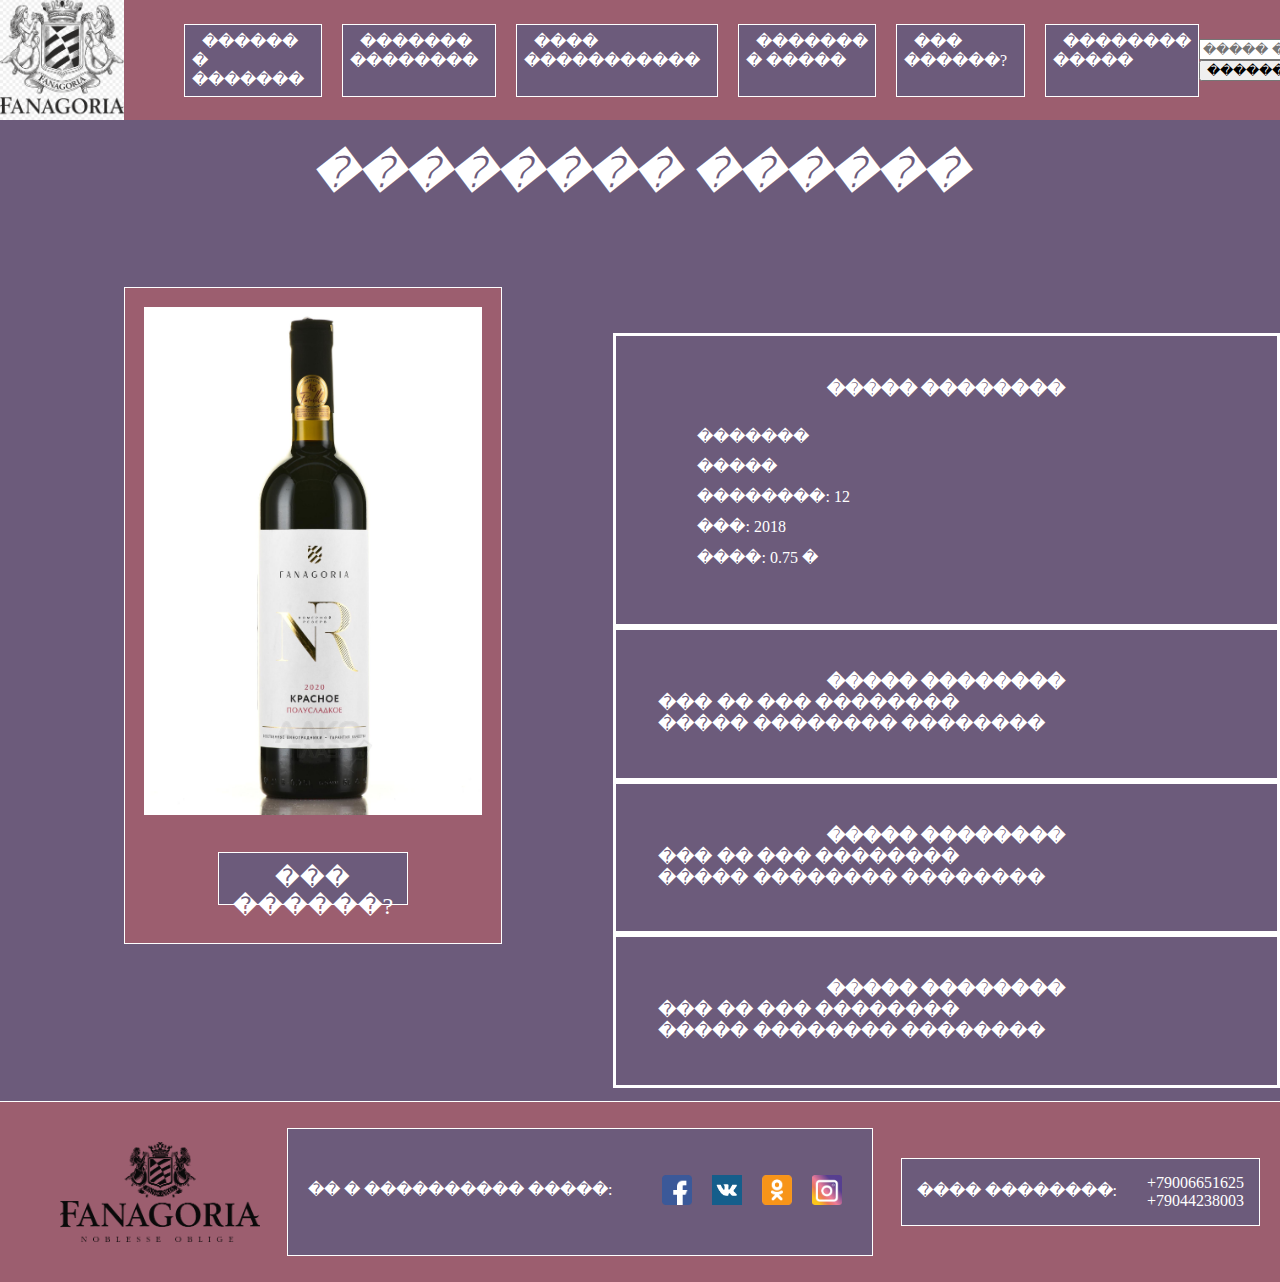
==== page/cartohka.html @ 8573b709 "Add files via upload" ====
<!DOCTYPE html>
<html lang="ru">
<!--��������� ��������-->
    <head>
	<meta charset="utf-8">
        <title>�������� ������</title> <!--�������� ��������-->
        <link rel="stylesheet"
              href="../css/cartohka.css"
              type="text/css">

    </head>

<!--�������� ����� ��������-->
    <body>

        <!--������ �����-->
        <header id="desctop-menu">
            <!--��� ��������-->

            <nav>

                <div class="logo">

                    <a href="../index.html"
                       target="_self">

                        <img src="../picture/logo/logo.png"
                             alt="�������"
                             width="124px"
                             height="124px">
                    </a>

                </div>

                <div class="menu">

                    <ul>

                        <li>

                            <a href="../page/priroda.html"
                               target="_self">
                                ������ � �������
                            </a>

                        </li>

                        <li>

                            <a href="../index.html"
                               target="_self">
                                ������� ��������
                            </a>

                        </li>

                        <li>

                            <a href="../page/catalog.html"
                               target="_self">
                                ���� �����������
                            </a>

                        </li>

                        <li>

                            <a href="../page/news.html"
                               target="_self">
                                ������� � �����
                            </a>

                        </li>

                        <li>

                            <a href="../page/gdekupit.html"
                               target="_self">
                                ��� ������?
                            </a>

                        </li>

                        <li>

                            <a href="../page/contact.html"
                               target="_self">
                                �������� �����
                            </a>

                        </li>

                    </ul>

                </div>

                <div class="search">

                    <form>

                        <input type="search"
                               autocomplete="search"
                               placeholder="����� �� �����">

                        <input type="submit"
                               value="������">

                    </form>

                </div>

            </nav>

        </header>

        <!--��������� ����-->

        <header id="mobail-menu">

            <h1>
                <a href="../index.html"
                   target="_self">

                    <img src="../picture/logo/logo.png"
                         alt="�������"
                         width="70%"
                         height="310px">
                </a>
            </h1>

            <input class="menu-btn"
                   type="checkbox"
                   id="menu-btn" />

            <label class="menu-icon"
                   for="menu-btn">

                <span class="navicon"></span>

            </label>

            <nav class='menu'>

                <h2>����</h2>

                <a class='nav-item'
                   href="../page/priroda.html"
                   target="_self">
                    ������ � �������
                </a>

                <a class='nav-item'
                   href="../index.html"
                   target="_self">
                    ������� ��������
                </a>

                <a class='nav-item'
                   href="../page/catalog.html"
                   target="_self">
                    ���� �����������
                </a>

                <a class='nav-item'
                   href="../page/news.html"
                   target="_self">
                    ������� � �����
                </a>

                <a class='nav-item'
                   href="../page/gdekupit.html"
                   target="_self">
                    ��� ������?
                </a>

                <a class='nav-item'
                   href="../page/Contact-form.html"
                   target="_self">
                    �������� �����
                </a>

            </nav>

        </header>

        <!--������ ��������� ��������-->
        <main id="desctop-napolnenie">
            <!--������� ����������-->

            <div id="free">

                <h3>�������� ������</h3>

            </div>

            <div class="desctop-content">

                <div class="desctop-map">

                    <img src="../picture/cartochi/photo57968.jpeg"
                         alt="���������"
                         width="90%">

                    <a href="../index.html"
                       target="_blank">��� ������?</a>

                </div>



                <div id="opisanie">

                    <div class="haracter">
                        <h5 class="zagl">����� ��������</h5>
                        <ul>
                            <li>�������</li>
                            <li>�����</li>
                            <li>��������: 12</li>
                            <li>���: 2018</li>
                            <li>����: 0.75 �</li>
                        </ul>
                    </div>

                    <div class="haracter">
                        <h5 class="zagl">����� ��������</h5>
                        <p>��� �� ��� ��������<br>����� �������� ��������</p>
                    </div>

                    <div class="haracter">
                        <h5 class="zagl">����� ��������</h5>
                        <p>��� �� ��� ��������<br>����� �������� ��������</p>
                    </div>

                    <div class="haracter">
                        <h5 class="zagl">����� ��������</h5>
                        <p>��� �� ��� ��������<br>����� �������� ��������</p>
                    </div>

                </div>

            </div>

        </main>

        <!--��������� ����������-->
        <main id="mobail-napolnenie">

            <div id="free">

                <h3>�������� ������</h3>

            </div>

            <div class="mobail-content">

                <div class="desctop-map">

                    <img src="../picture/cartochi/photo57968.jpeg"
                         alt="���������"
                         width="90%">

                    <a href="../index.html"
                       target="_blank">��� ������?</a>

                </div>



                <div id="opisanie">

                    <div class="haracter">
                        <h5 class="zagl">����� ��������</h5>
                        <ul>
                            <li>�������</li>
                            <li>�����</li>
                            <li>��������: 12</li>
                            <li>���: 2018</li>
                            <li>����: 0.75 �</li>
                        </ul>
                    </div>

                    <div class="haracter">
                        <h5 class="zagl">����� ��������</h5>
                        <p>��� �� ��� ��������<br>����� �������� ��������</p>
                    </div>

                    <div class="haracter">
                        <h5 class="zagl">����� ��������</h5>
                        <p>��� �� ��� ��������<br>����� �������� ��������</p>
                    </div>

                    <div class="haracter">
                        <h5 class="zagl">����� ��������</h5>
                        <p>��� �� ��� ��������<br>����� �������� ��������</p>
                    </div>

                </div>

            </div>

        </main>

        <!--������ �������-->
        <footer class="desctop-podval">
            <!--���������� ������-->

            <div class="left-podval">

                <img src="../picture/logo/logo2.png"
                     alt="�������">

            </div>

            <div class="center-podval">

                <div class="miv-soc">

                    <p>�� � ���������� �����:</p>

                </div>

                <div class="soc-set">

                    <ul>

                        <li>

                            <a href="https://vk.com/"
                               target="_blank">

                                <img src="../picture/icons/feis.png"
                                     alt="�������"
                                     class="icon-soc"
                                     width="30px"
                                     height="30px">

                            </a>

                        </li>

                        <li>

                            <a href="https://vk.com/"
                               target="_blank">

                                <img src="../picture/icons/vk.png"
                                     alt="�������"
                                     class="icon-soc"
                                     width="30px"
                                     height="30px">

                            </a>

                        </li>

                        <li>

                            <a href="https://ru.wikipedia.org/wiki/J"
                               target="_blank">

                                <img src="../picture/icons/odnoclassniki.png"
                                     alt="�������"
                                     class="icon-soc"
                                     width="30px"
                                     height="30px">

                            </a>

                        </li>

                        <li>

                            <a href="https://ru.wikipedia.org/wiki/J"
                               target="_blank">

                                <img src="../picture/icons/inst.png"
                                     alt="�������"
                                     class="icon-soc"
                                     width="30px"
                                     height="30px">

                            </a>

                        </li>

                    </ul>

                </div>

            </div>

            <div class="right-podval">

                <p id="podval-p">���� ��������:</p>

                <p>+79006651625<br>+79044238003</p>

            </div>

        </footer>

        <!--��������� ������-->
        <footer class="mobail-podval">
            <!--��������� ������-->

            <div class="left-podval">

                <img src="../picture/logo/logo2.png"
                     alt="�������">

            </div>

            <div class="center-podval">

                <div class="miv-soc">

                    <p>�� � ���������� �����:</p>

                </div>

                <div class="soc-set">

                    <ul>

                        <li>

                            <a href="https://vk.com/"
                               target="_blank">

                                <img src="../picture/icons/feis.png"
                                     alt="�������"
                                     class="icon-soc"
                                     width="80px"
                                     height="80px">

                            </a>

                        </li>

                        <li>

                            <a href="https://vk.com/"
                               target="_blank">

                                <img src="../picture/icons\vk.png"
                                     alt="�������"
                                     class="icon-soc"
                                     width="80px"
                                     height="80px">

                            </a>

                        </li>

                        <li>

                            <a href="https://ru.wikipedia.org/wiki/J"
                               target="_blank">

                                <img src="../picture/icons/odnoclassniki.png"
                                     alt="�������"
                                     class="icon-soc"
                                     width="80px"
                                     height="80px">

                            </a>

                        </li>

                        <li>

                            <a href="https://ru.wikipedia.org/wiki/J"
                               target="_blank">

                                <img src="../picture/icons/inst.png"
                                     alt="�������"
                                     class="icon-soc"
                                     width="80px"
                                     height="80px">

                            </a>

                        </li>

                    </ul>

                </div>

            </div>

            <div class="right-podval">

                <p id="podval-p">���� ��������:</p>

                <p>+79006651625<br>+79044238003</p>

            </div>

        </footer>



    </body>

</html>
---- css/cartohka.css ----
html {
    height: 100%;
}

body {
    margin: 0; /* ������� ������� ������� � body */
    padding: 0;
    background-color: rgb(108,91,123);
    display: flex;
    flex-direction: column;
    min-height: 100%;
}

main {
    flex: 1 0 auto;
}

footer {
    flex: 0 0 auto;
}

@media screen and (min-width: 1200px) { /*��� ��������*/
    #mobail-menu {
        display: none;
    }

    #mobail-napolnenie {
        display: none
    }

    .mobail-podval {
        display: none;
    }

    /*����� � ������������� ���� �������*/

    header nav {
        display: flex; /* ������� ����� ��������� */
        flex-direction: row; /* ��������� ����������� �������� � ���������� ��� ����� ������� � ������ ���� */
        flex-wrap: nowrap; /* �������� ��������� � ���� ��� ��� ����������� �������� �� ��������� ������ */
        justify-content: space-between; /* ����������� �������� �� �������� ��� */
        align-items: center; /* ����������� �������� �� ��������� ��� */
        background-color: rgb(156,94,111); /*  */
        padding: 0;
        height: 120px;
    }

    .menu ul {
        list-style: none; /* ������� ������� � ������ */
        display: flex;
        flex-flow: row nowrap; /* ������ ������������ �� direction � wrap */
        margin: 0;
        padding: 0;
    }

    .menu li {
        margin-right: 20px; /* ������ ������� ������� ������ */
        border: solid; /* ����������� ������ */
        border-width: thin; /* ������� ������ */
        padding: 7px; /* ������ ���������� ������� �� ������� */
        border-color: rgb(255, 255, 255); /* ������ ���� ������ */
        background-color: rgb(108,91,123); /* ������ ������ ��� */
        font-size: 16px; /* ������ ������ ������ */
        transition: 0.3s; /* ����� ������������ �������� ���������� */
    }

        .menu li:hover { /* ������ ������� ��� ��������� ������� */
            background-color: rgb(89,120,109); /* ������ ��� */
            border-width: medium; /* ������� ������ */
            transform: scale(1.1); /* ���������� ��� ��������� */
        }

        .menu li:last-child {
            margin-right: 0; /* ������� ������ � ���������� ������� ������ */
        }

    .menu a {
        padding: 8px 10px; /* ����������� ������� ������� �� ������ */
    }

    .logo {
        margin-right: 60px; /* ������ ������ ������ ��� �������� */
        margin-bottom: 0;
        padding: 0;
    }

    .menu li a {
        color: rgb(255, 255, 255); /* ������ ���� ������ */
        text-decoration: none; /* ������� ������������� ������ */
    }

    .search {
        margin-right: 20px;
    }

    /*�������� ���������� �������*/
    #free h3 {
        display: block;
        color: white;
        width: max-content;
        font-size: 280%;
        font-style: italic;
        margin: 2%; /*������ ������� �������*/
        margin-left: auto;
        margin-right: auto;
        background-color: rgba(108,91,123,0);
    }

    .desctop-content {
        padding: 0%;
        margin: 1%;
        display: flex;
        flex-direction: row;
        justify-content: space-evenly;
    }

    .desctop-map {
        display: flex;
        flex-direction: column;
        width: 30%;
        height: 30%;
        margin: 5%;
        border: solid;
        border-color: white;
        border-width: thin;
        background-color: rgb(156, 94, 111);
        padding-bottom: 3%;
        padding-top: 1.5%;
    }
        .desctop-map img {
            margin-left: auto;
            margin-right: auto;
        }
        .desctop-map a {
            font-size: 150%;
            text-decoration: none;
            color: white;
            text-align: center;
            border: solid;
            border-color: white;
            border-width: thin;
            background-color: rgb(108,91,123);
            margin: 10%;
            padding-top: 3%;
            margin-left: auto;
            margin-right: auto;
            margin-bottom: 0;
            width: 50%;
            height: 40px;
        }
            .desctop-map a:hover {
                background-color: rgb(89,120,109); /* ������ ��� */
                border-width: medium; /* ������� ������ */
                transform: scale(1.1);
            }

    .opisanie{
        display: flex;
        flex-direction: column;
    }
        .haracter {
            display: flex;
            flex-direction: column;
            border: solid;
            border-color: white;
            border-width: medium;
            padding: 5%;
            margin-right: auto;
            margin-left: auto;
            width: 600px;           
        }
        .haracter:first-child {
            margin-top: 18%;
        }
            .haracter p {
                font-size: 110%;
                text-decoration: none;
                color: white;
                background-color: rgb(108,91,123);
                margin: 2%;
                margin-top: 0;
            }
            .zagl {
                font-size: 110%;
                text-decoration: none;
                color: white;
                text-align: center;
                background-color: rgb(108,91,123);
                margin: 2%;
                margin-bottom: 0;
            }
            .haracter ul {
                list-style: none;
            }
                .haracter li {
                    color: white;
                    margin: 2%;
                }
        /*����� ������� �������*/
        .desctop-podval {
            display: flex; /* ������� ����� ��������� */
            flex-direction: row; /* ��������� ����������� �������� � ���������� ��� ����� ������� � ������ ���� */
            flex-wrap: nowrap; /* �������� ��������� � ���� ��� ��� ����������� �������� �� ��������� ������ */
            justify-content: space-between; /* ����������� �������� �� �������� ��� */
            align-items: center; /* ����������� �������� �� ��������� ��� */
            background-color: rgb(156,94,111); /*  */
            padding: 0;
            height: 180px;
            border-top: solid;
            border-width: thin;
            border-color: white;
        }

    .left-podval {
        width: 200px;
        height: 100px;
        padding: 0;
        margin: 0;
        margin-left: 60px;
    }

        .left-podval img {
            width: 200px;
            height: 100px;
            padding: 0;
            margin: 0;
        }

    .center-podval {
        display: inline-flex;
        flex-direction: row;
        flex-wrap: nowrap;
        justify-content: space-between;
        border: solid;
        border-width: thin;
        border-color: white;
        padding: 20px;
        background-color: rgb(108,91,123);
    }

    .miv-soc {
        display: inline-flex;
        flex-direction: row;
        flex-wrap: nowrap;
        justify-content: left;
        margin-top: 15px;
        font-size: 16px;
        color: white;
    }

    .soc-set {
        display: inline-flex;
        flex-direction: row;
        flex-wrap: nowrap;
        justify-content: right;
    }

        .soc-set ul {
            display: inline-flex;
            flex-direction: row;
            flex-wrap: nowrap;
            justify-content: space-evenly;
            list-style: none;
        }

        .soc-set li {
            margin: 10px;
        }

    .right-podval {
        display: inline-flex;
        flex-direction: row;
        flex-wrap: nowrap;
        justify-content: space-between;
        margin-right: 20px;
        border: solid; /* ����������� ������ */
        border-width: thin;
        border-color: white;
        background-color: rgb(108,91,123);
    }

        .right-podval p {
            margin: 10px;
            font-size: 16px;
            color: white;
            padding: 5px;
        }

    #podval-p {
        margin-top: 17px;
    }
}





@media screen and (max-width: 1020px) { /*��� ������*/
    #desctop-menu {
        display: none;
    }

    .desctop-podval {
        display: none;
    }

    #desctop-napolnenie {
        display: none;
    }

    /*������� ����� � ����������*/

    #menu-btn {
        position: absolute;
        top: -100%;
        left: -100%;
    }

    .menu {
        display: flex;
        justify-content: center;
        align-items: center;
        width: 100%;
        height: 100%;
        grid-area: nav;
        max-width: unset;
        max-height: 0;
        transition: max-height .2s ease-out;
        overflow: hidden;
        margin: 0%;
        padding: 0%;
        flex-direction: column;
        font-size: 400%;
    }

    header {
        width: 100%;
        margin-bottom: 0px;
        background-color: rgb(156,94,111);
        display: grid;
        grid-template-areas:
            "title   title   hamburger"
            "nav     nav     nav";
    }

    h1 {
        grid-area: title;
        padding: 0;
        margin: 0;
        line-height: 0;
        justify-content: left;
    }

    .menu a {
        text-decoration: none;
        color: white;
        border: solid; /* ����������� ������ */
        border-width: thin; /* ������� ������ */
        padding: 7px; /* ������ ���������� ������� �� ������� */
        border-color: rgb(255, 255, 255); /* ������ ���� ������ */
        padding: 20px 20px;
        margin: 10%;
        border-right: 1px solid #f4f4f4;
        background-color: rgb(108,91,123);
        width: 40%;
        height: 100%;
        text-align: center;
        height: max-content;
    }

    .menu-icon {
        grid-area: hamburger;
        cursor: pointer;
        display: flex;
        justify-content: flex-end;
        align-items: baseline;
        padding: 40%;
        position: relative;
        user-select: none;
        visibility: visible;
    }

    .navicon {
        background: #333;
        display: block;
        height: 15px;
        width: 200px;
        position: relative;
    }

        .navicon:before {
            top: 30px;
        }

        .navicon:after {
            top: -30px;
        }

        .navicon:before, .navicon:after {
            background: #333;
            display: block;
            width: 100%;
            height: 100%;
            content: '';
            position: absolute;
            transition: transform .2s ease-out;
        }

    .menu-btn:checked ~ .menu {
        max-height: max-content;
    }

    .menu-btn:checked ~ .menu-icon .navicon {
        background: transparent;
    }

        .menu-btn:checked ~ .menu-icon .navicon:before {
            transform: rotate(-45deg);
        }

        .menu-btn:checked ~ .menu-icon .navicon:after {
            transform: rotate(45deg);
        }

        .menu-btn:checked ~ .menu-icon .navicon:before,
        .menu-btn:checked ~ .menu-icon .navicon:after {
            top: 0;
        }

    /*�������� ���������� ��������� ������*/
    #free h3 {
        display: block;
        color: white;
        width: max-content;
        font-size: 280%;
        font-style: italic;
        margin: 2%; /*������ ������� �������*/
        margin-left: auto;
        margin-right: auto;
        background-color: rgba(108,91,123,0);
    }

    .mobail-content {
        padding: 0%;
        margin: 1%;
        display: flex;
        flex-direction: column;
    }

    .desctop-map {
        display: flex;
        flex-direction: column;
        width: 90%;
        height: 90%;
        margin: 5%;
        border: solid;
        border-color: white;
        border-width: thin;
        background-color: rgb(156, 94, 111);
        padding-bottom: 3%;
        padding-top: 1.5%;
    }

        .desctop-map img {
            margin-left: auto;
            margin-right: auto;
        }

        .desctop-map a {
            font-size: 150%;
            text-decoration: none;
            color: white;
            text-align: center;
            border: solid;
            border-color: white;
            border-width: thin;
            background-color: rgb(108,91,123);
            margin: 10%;
            padding-top: 4%;
            margin-left: auto;
            margin-right: auto;
            margin-bottom: 0;
            width: 30%;
            height: 60px;
        }

            .desctop-map a:hover {
                background-color: rgb(89,120,109); /* ������ ��� */
                border-width: medium; /* ������� ������ */
                transform: scale(1.1);
            }

    .opisanie {
        display: flex;
        flex-direction: column;
    }

    .haracter {
        display: flex;
        flex-direction: column;
        border: solid;
        border-color: white;
        border-width: medium;
        padding: 5%;
        margin-right: auto;
        margin-left: auto;
        width: 600px;
    }

        .haracter:first-child {
            margin-top: 3%;
        }
        .haracter:last-child {
            margin-bottom: 3%;
        }
        .haracter p {
            font-size: 110%;
            text-decoration: none;
            color: white;
            background-color: rgb(108,91,123);
            margin: 2%;
            margin-top: 0;
        }

    .zagl {
        font-size: 110%;
        text-decoration: none;
        color: white;
        text-align: center;
        background-color: rgb(108,91,123);
        margin: 2%;
        margin-bottom: 0;
    }

    .haracter ul {
        list-style: none;
    }

    .haracter li {
        color: white;
        margin: 2%;
    }

    /*����� ������� ���������*/
    .mobail-podval {
        display: flex; /* ������� ����� ��������� */
        flex-direction: column; /* ��������� ����������� �������� � ���������� ��� ����� ������� � ������ ���� */
        flex-wrap: nowrap; /* �������� ��������� � ���� ��� ��� ����������� �������� �� ��������� ������ */
        align-items: center; /* ����������� �������� �� ��������� ��� */
        background-color: rgb(156,94,111); /*  */
        padding: 0;
        margin: 0;
        border-top: solid;
        border-width: thin;
        border-color: white;
        height: max-content;
    }

    .left-podval {
        width: 60%;
        height: 60%;
        padding: 0;
        margin: 5%;
        margin-left: 7%;
    }

        .left-podval img {
            width: 100%;
            height: 100%;
            padding: 0;
            margin: 0;
        }

    .center-podval {
        display: flex;
        flex-direction: column;
        flex-wrap: nowrap;
        justify-content: center;
        border: solid;
        border-width: thin;
        border-color: white;
        padding: 10px;
        background-color: rgb(108,91,123);
        margin: 5%;
        margin-top: 0;
    }

    .miv-soc {
        font-size: 280%;
        color: white;
        margin-right: auto;
        margin-left: 165px;
        margin-bottom: -30px;
    }

    .soc-set ul {
        display: inline-flex;
        flex-wrap: nowrap;
        justify-content: center;
        list-style: none;
    }

    .soc-set li {
        margin: 50px;
    }

    .right-podval {
        display: inline-flex;
        margin-bottom: 4%;
        padding: 3%;
        border: solid; /* ����������� ������ */
        border-width: thin;
        border-color: white;
        background-color: rgb(108,91,123);
    }

        .right-podval p {
            font-size: 280%;
            color: white;
        }

    #podval-p {
        margin-top: 60px;
        margin-right: 60px;
    }
}
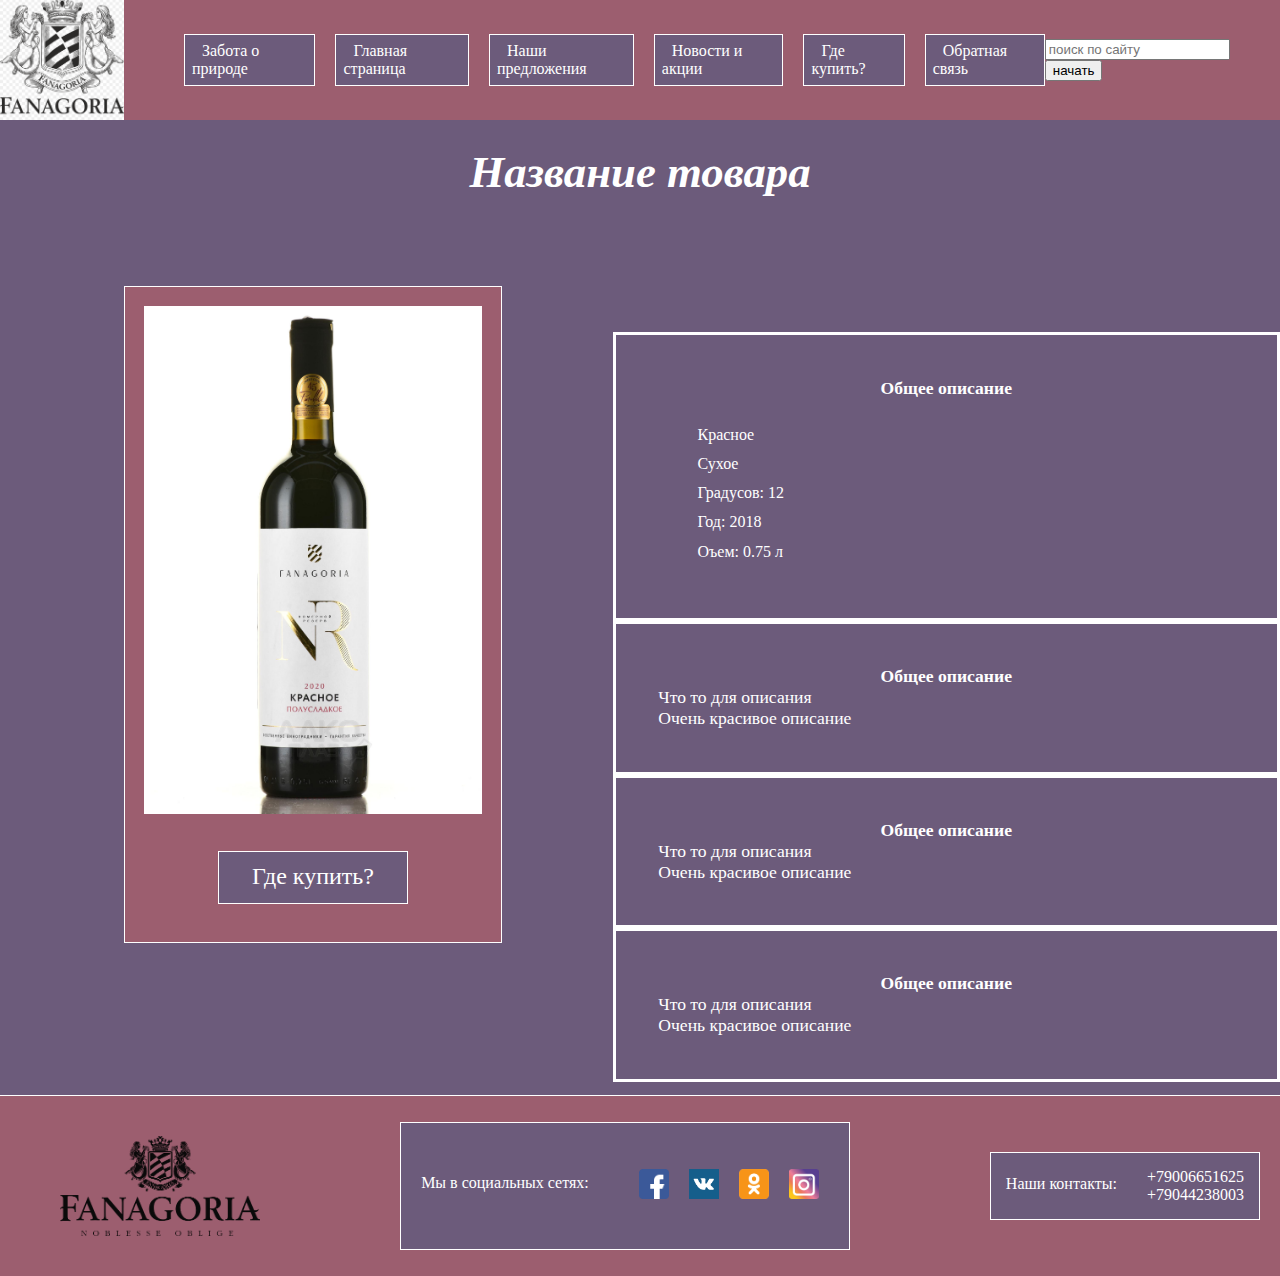
==== commit cb15bb25: "cartohka.html" ====
--- a/page/cartohka.html
+++ b/page/cartohka.html
@@ -1,21 +1,21 @@
 <!DOCTYPE html>
 <html lang="ru">
-<!--��������� ��������-->
+<!--Заголовок страницы-->
     <head>
 	<meta charset="utf-8">
-        <title>�������� ������</title> <!--�������� ��������-->
+        <title>Карточка товара</title> <!--Название страницы-->
         <link rel="stylesheet"
               href="../css/cartohka.css"
               type="text/css">
 
     </head>
 
-<!--�������� ����� ��������-->
+<!--Основная часть страницы-->
     <body>
 
-        <!--������ �����-->
+        <!--Начало шапки-->
         <header id="desctop-menu">
-            <!--��� ��������-->
+            <!--Для десктопа-->
 
             <nav>
 
@@ -25,7 +25,7 @@
                        target="_self">
 
                         <img src="../picture/logo/logo.png"
-                             alt="�������"
+                             alt="Логотип"
                              width="124px"
                              height="124px">
                     </a>
@@ -40,7 +40,7 @@
 
                             <a href="../page/priroda.html"
                                target="_self">
-                                ������ � �������
+                                Забота о природе
                             </a>
 
                         </li>
@@ -49,7 +49,7 @@
 
                             <a href="../index.html"
                                target="_self">
-                                ������� ��������
+                                Главная страница
                             </a>
 
                         </li>
@@ -58,7 +58,7 @@
 
                             <a href="../page/catalog.html"
                                target="_self">
-                                ���� �����������
+                                Наши предложения
                             </a>
 
                         </li>
@@ -67,7 +67,7 @@
 
                             <a href="../page/news.html"
                                target="_self">
-                                ������� � �����
+                                Новости и акции
                             </a>
 
                         </li>
@@ -76,7 +76,7 @@
 
                             <a href="../page/gdekupit.html"
                                target="_self">
-                                ��� ������?
+                                Где купить?
                             </a>
 
                         </li>
@@ -85,7 +85,7 @@
 
                             <a href="../page/contact.html"
                                target="_self">
-                                �������� �����
+                                Обратная связь
                             </a>
 
                         </li>
@@ -100,10 +100,10 @@
 
                         <input type="search"
                                autocomplete="search"
-                               placeholder="����� �� �����">
+                               placeholder="поиск по сайту">
 
                         <input type="submit"
-                               value="������">
+                               value="начать">
 
                     </form>
 
@@ -113,7 +113,7 @@
 
         </header>
 
-        <!--��������� ����-->
+        <!--Мобильное меню-->
 
         <header id="mobail-menu">
 
@@ -122,7 +122,7 @@
                    target="_self">
 
                     <img src="../picture/logo/logo.png"
-                         alt="�������"
+                         alt="Логотип"
                          width="70%"
                          height="310px">
                 </a>
@@ -141,55 +141,55 @@
 
             <nav class='menu'>
 
-                <h2>����</h2>
+                <h2>Меню</h2>
 
                 <a class='nav-item'
                    href="../page/priroda.html"
                    target="_self">
-                    ������ � �������
+                    Забота о природе
                 </a>
 
                 <a class='nav-item'
                    href="../index.html"
                    target="_self">
-                    ������� ��������
+                    Главная страница
                 </a>
 
                 <a class='nav-item'
                    href="../page/catalog.html"
                    target="_self">
-                    ���� �����������
+                    Наши предложения
                 </a>
 
                 <a class='nav-item'
                    href="../page/news.html"
                    target="_self">
-                    ������� � �����
+                    Новости и акции
                 </a>
 
                 <a class='nav-item'
                    href="../page/gdekupit.html"
                    target="_self">
-                    ��� ������?
+                    Где купить?
                 </a>
 
                 <a class='nav-item'
                    href="../page/Contact-form.html"
                    target="_self">
-                    �������� �����
+                    Обратная связь
                 </a>
 
             </nav>
 
         </header>
 
-        <!--������ ��������� ��������-->
+        <!--Начало основного контента-->
         <main id="desctop-napolnenie">
-            <!--������� ����������-->
+            <!--Десктоп наполнение-->
 
             <div id="free">
 
-                <h3>�������� ������</h3>
+                <h3>Название товара</h3>
 
             </div>
 
@@ -198,11 +198,11 @@
                 <div class="desctop-map">
 
                     <img src="../picture/cartochi/photo57968.jpeg"
-                         alt="���������"
+                         alt="Фотокарта"
                          width="90%">
 
                     <a href="../index.html"
-                       target="_blank">��� ������?</a>
+                       target="_blank">Где купить?</a>
 
                 </div>
 
@@ -211,29 +211,29 @@
                 <div id="opisanie">
 
                     <div class="haracter">
-                        <h5 class="zagl">����� ��������</h5>
+                        <h5 class="zagl">Общее описание</h5>
                         <ul>
-                            <li>�������</li>
-                            <li>�����</li>
-                            <li>��������: 12</li>
-                            <li>���: 2018</li>
-                            <li>����: 0.75 �</li>
+                            <li>Красное</li>
+                            <li>Сухое</li>
+                            <li>Градусов: 12</li>
+                            <li>Год: 2018</li>
+                            <li>Оъем: 0.75 л</li>
                         </ul>
                     </div>
 
                     <div class="haracter">
-                        <h5 class="zagl">����� ��������</h5>
-                        <p>��� �� ��� ��������<br>����� �������� ��������</p>
-                    </div>
-
-                    <div class="haracter">
-                        <h5 class="zagl">����� ��������</h5>
-                        <p>��� �� ��� ��������<br>����� �������� ��������</p>
-                    </div>
-
-                    <div class="haracter">
-                        <h5 class="zagl">����� ��������</h5>
-                        <p>��� �� ��� ��������<br>����� �������� ��������</p>
+                        <h5 class="zagl">Общее описание</h5>
+                        <p>Что то для описания<br>Очень красивое описание</p>
+                    </div>
+
+                    <div class="haracter">
+                        <h5 class="zagl">Общее описание</h5>
+                        <p>Что то для описания<br>Очень красивое описание</p>
+                    </div>
+
+                    <div class="haracter">
+                        <h5 class="zagl">Общее описание</h5>
+                        <p>Что то для описания<br>Очень красивое описание</p>
                     </div>
 
                 </div>
@@ -242,12 +242,12 @@
 
         </main>
 
-        <!--��������� ����������-->
+        <!--Мобильное наполнение-->
         <main id="mobail-napolnenie">
 
             <div id="free">
 
-                <h3>�������� ������</h3>
+                <h3>Название товара</h3>
 
             </div>
 
@@ -256,11 +256,11 @@
                 <div class="desctop-map">
 
                     <img src="../picture/cartochi/photo57968.jpeg"
-                         alt="���������"
+                         alt="Фотокарта"
                          width="90%">
 
                     <a href="../index.html"
-                       target="_blank">��� ������?</a>
+                       target="_blank">Где купить?</a>
 
                 </div>
 
@@ -269,29 +269,29 @@
                 <div id="opisanie">
 
                     <div class="haracter">
-                        <h5 class="zagl">����� ��������</h5>
+                        <h5 class="zagl">Общее описание</h5>
                         <ul>
-                            <li>�������</li>
-                            <li>�����</li>
-                            <li>��������: 12</li>
-                            <li>���: 2018</li>
-                            <li>����: 0.75 �</li>
+                            <li>Красное</li>
+                            <li>Сухое</li>
+                            <li>Градусов: 12</li>
+                            <li>Год: 2018</li>
+                            <li>Оъем: 0.75 л</li>
                         </ul>
                     </div>
 
                     <div class="haracter">
-                        <h5 class="zagl">����� ��������</h5>
-                        <p>��� �� ��� ��������<br>����� �������� ��������</p>
-                    </div>
-
-                    <div class="haracter">
-                        <h5 class="zagl">����� ��������</h5>
-                        <p>��� �� ��� ��������<br>����� �������� ��������</p>
-                    </div>
-
-                    <div class="haracter">
-                        <h5 class="zagl">����� ��������</h5>
-                        <p>��� �� ��� ��������<br>����� �������� ��������</p>
+                        <h5 class="zagl">Общее описание</h5>
+                        <p>Что то для описания<br>Очень красивое описание</p>
+                    </div>
+
+                    <div class="haracter">
+                        <h5 class="zagl">Общее описание</h5>
+                        <p>Что то для описания<br>Очень красивое описание</p>
+                    </div>
+
+                    <div class="haracter">
+                        <h5 class="zagl">Общее описание</h5>
+                        <p>Что то для описания<br>Очень красивое описание</p>
                     </div>
 
                 </div>
@@ -300,14 +300,14 @@
 
         </main>
 
-        <!--������ �������-->
+        <!--Начало подвала-->
         <footer class="desctop-podval">
-            <!--���������� ������-->
+            <!--Десктопный подвал-->
 
             <div class="left-podval">
 
                 <img src="../picture/logo/logo2.png"
-                     alt="�������">
+                     alt="Логотип">
 
             </div>
 
@@ -315,7 +315,7 @@
 
                 <div class="miv-soc">
 
-                    <p>�� � ���������� �����:</p>
+                    <p>Мы в социальных сетях:</p>
 
                 </div>
 
@@ -329,7 +329,7 @@
                                target="_blank">
 
                                 <img src="../picture/icons/feis.png"
-                                     alt="�������"
+                                     alt="Логотип"
                                      class="icon-soc"
                                      width="30px"
                                      height="30px">
@@ -344,7 +344,7 @@
                                target="_blank">
 
                                 <img src="../picture/icons/vk.png"
-                                     alt="�������"
+                                     alt="Логотип"
                                      class="icon-soc"
                                      width="30px"
                                      height="30px">
@@ -359,7 +359,7 @@
                                target="_blank">
 
                                 <img src="../picture/icons/odnoclassniki.png"
-                                     alt="�������"
+                                     alt="Логотип"
                                      class="icon-soc"
                                      width="30px"
                                      height="30px">
@@ -374,7 +374,7 @@
                                target="_blank">
 
                                 <img src="../picture/icons/inst.png"
-                                     alt="�������"
+                                     alt="Логотип"
                                      class="icon-soc"
                                      width="30px"
                                      height="30px">
@@ -391,7 +391,7 @@
 
             <div class="right-podval">
 
-                <p id="podval-p">���� ��������:</p>
+                <p id="podval-p">Наши контакты:</p>
 
                 <p>+79006651625<br>+79044238003</p>
 
@@ -399,14 +399,14 @@
 
         </footer>
 
-        <!--��������� ������-->
+        <!--Мобильный подвал-->
         <footer class="mobail-podval">
-            <!--��������� ������-->
+            <!--Мобильный подвал-->
 
             <div class="left-podval">
 
                 <img src="../picture/logo/logo2.png"
-                     alt="�������">
+                     alt="Логотип">
 
             </div>
 
@@ -414,7 +414,7 @@
 
                 <div class="miv-soc">
 
-                    <p>�� � ���������� �����:</p>
+                    <p>Мы в социальных сетях:</p>
 
                 </div>
 
@@ -428,7 +428,7 @@
                                target="_blank">
 
                                 <img src="../picture/icons/feis.png"
-                                     alt="�������"
+                                     alt="Логотип"
                                      class="icon-soc"
                                      width="80px"
                                      height="80px">
@@ -443,7 +443,7 @@
                                target="_blank">
 
                                 <img src="../picture/icons\vk.png"
-                                     alt="�������"
+                                     alt="Логотип"
                                      class="icon-soc"
                                      width="80px"
                                      height="80px">
@@ -458,7 +458,7 @@
                                target="_blank">
 
                                 <img src="../picture/icons/odnoclassniki.png"
-                                     alt="�������"
+                                     alt="Логотип"
                                      class="icon-soc"
                                      width="80px"
                                      height="80px">
@@ -473,7 +473,7 @@
                                target="_blank">
 
                                 <img src="../picture/icons/inst.png"
-                                     alt="�������"
+                                     alt="Логотип"
                                      class="icon-soc"
                                      width="80px"
                                      height="80px">
@@ -490,7 +490,7 @@
 
             <div class="right-podval">
 
-                <p id="podval-p">���� ��������:</p>
+                <p id="podval-p">Наши контакты:</p>
 
                 <p>+79006651625<br>+79044238003</p>
 
@@ -502,4 +502,4 @@
 
     </body>
 
-</html>+</html>
